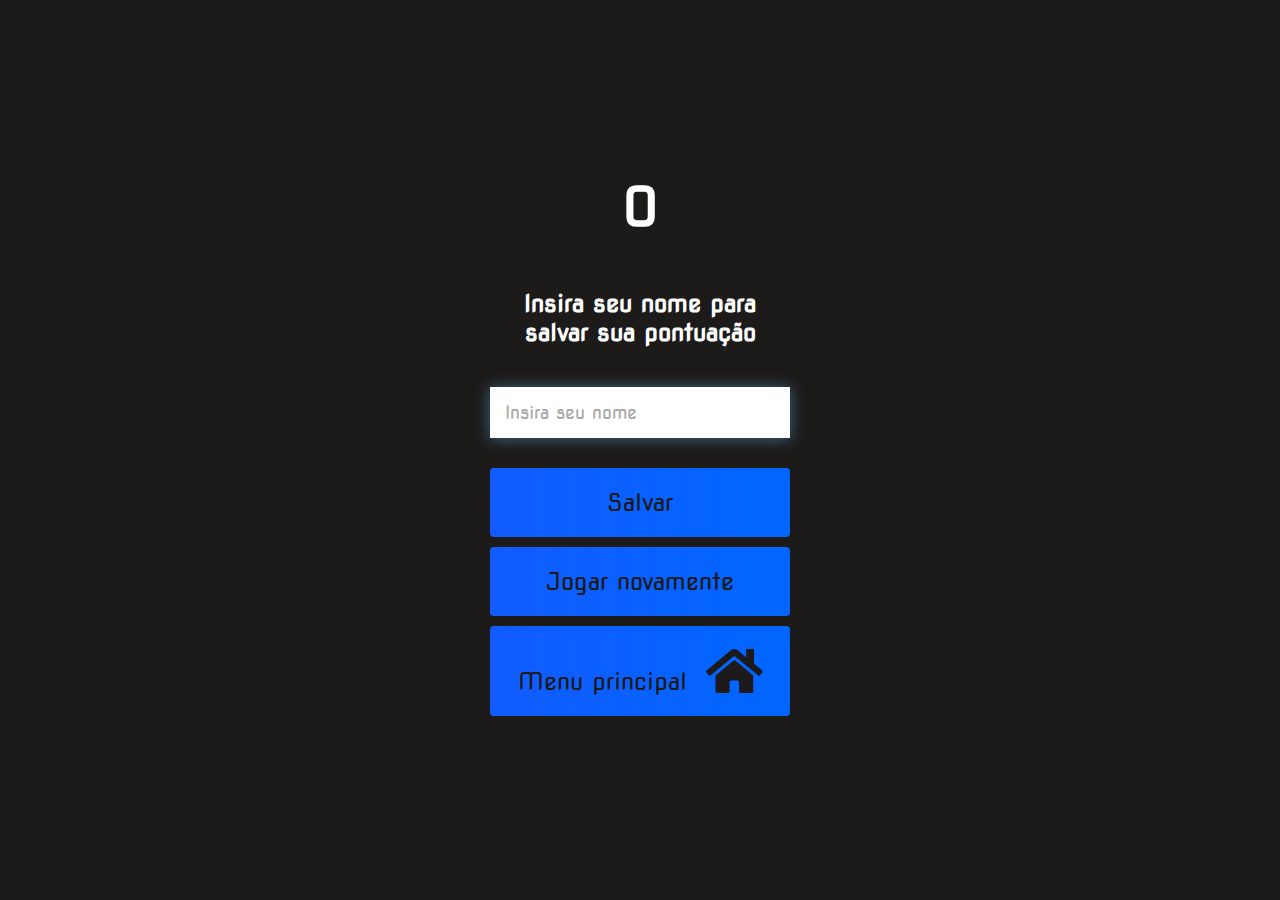
==== end.html @ 34e2d85b "Add files via upload" ====
<!DOCTYPE html>
<html lang="pt-BR">
<head>
    <meta charset="UTF-8">
    <meta name="viewport" content="width=device-width, initial-scale=1.0">
    <title>Parabens</title>
    <link rel="stylesheet" href="style.css">
    <link rel="stylesheet" href="https://use.fontawesome.com/releases/v5.13.1/css/all.css" crossorigin="anonymous">
</head>
<body>
    <div class="container">
        <div id="end" class="flex-column flex-center">
            <h1 id="pontuacaoFinal">0</h1>
            <form class="end-form-container" onsubmit="salvarPontuacao(event)">
                <h2 id="end-text">Insira seu nome para salvar sua pontuação</h2>
                <input type="text" name="nome" id="nomeUsuario" placeholder="Insira seu nome">
                <button class="btn" id="salvarPontuacaoBtn" type="submit" onclick="salvarPontuacao(event)">Salvar</button>
            </form>
            <a href="jogo.html" class="btn">Jogar novamente</a>
            <a href="index.html" class="btn">Menu principal <i class="fas fa-home"></i></a>
        </div>
    </div>
    <script src="end.js"></script>
</body>
</html>
---- style.css ----
@import url('https://fonts.googleapis.com/css2?family=Nova+Square&display=swap');

:root {
    background-color: rgb(29, 26, 26);
}

* {
    box-sizing: border-box;
    margin: 0;
    padding: 0;
    font-size: 62.5%;
    font-family: 'Nova Square', cursive;
}

h1 {
    font-size: 5.4rem;
    color: #fff;
    margin-bottom: 5rem;
}

h2 {
    font-size: 4.2rem;
    margin-bottom: 4rem;
}

.container {
    width: 100vw;
    height: 100vh;
    display: flex;
    justify-content: center;
    align-items: center;
    max-width: 80rem;
    margin: 0 auto;
    padding: 2rem;
}

.flex-column {
    display: flex;
    flex-direction: column;
}

.flex-center {
    justify-content: center;
    align-items: center;
}

.justify-center {
    justify-content: center;
}

.text-center {
    text-align: center;
}

.hidden {
    display: none;
}

.btn {
    font-size: 2.4rem;
    padding: 2rem 0;
    width: 100%; /* Ajustado para largura completa do container */
    text-align: center;
    margin-bottom: 1rem;
    text-decoration: none;
    color: rgb(28, 26, 26);
    background: linear-gradient(90deg, rgb(18, 92, 255) 0%, rgb(0, 102, 255) 100%);
    border-radius: 4px;
    display: inline-block; /* Garantir que o botão seja um elemento de bloco inline */
}

.btn:hover {
    cursor: pointer;
    box-shadow: 0 0.4rem 1.4rem rgba(8, 114, 244, 0.6);
    transition: transform 150ms;
    transform: scale(1.03);
}

.btn[disabled]:hover {
    cursor: not-allowed;
    box-shadow: none;
    transform: none;
}

#highscore-btn {
    background: linear-gradient(90deg, rgb(255, 247, 9) 0%, rgb(240, 221, 6) 100%);
}

#highscore-btn:hover {
    box-shadow: 0 0.4rem 1.4rem 0 rgba(255, 255, 0, 0.5);
}

.fa-crown {
    font-size: 2.5rem;
    margin-left: 1rem;
}

/* End Page CSS */

.end-form-container {
    width: 100%;
    display: flex;
    flex-direction: column;
    align-items: center;
    max-width: 30rem; 
}

input {
    margin-bottom: 1rem;
    width: 100%; 
    padding: 1.5rem;
    font-size: 1.8rem;
    border: none;
    box-shadow: 0 0.1rem 1.4rem 0 rgba(86, 185, 235, 0.5);
}

input::placeholder {
    color: #aaa;
}

#nomeUsuario {
    margin-bottom: 3rem;
    width: 100%;  
    outline: none;
}

#end-text {
    font-size: 2.4rem;
    color: #fff;
    text-align: center;
}

#salvarPontuacaoBtn {
    border: none;
    width: 100%; /
}

.fa-home {
    margin-left: 1rem;
    font-size: 2.1em;
    color: rgb(28, 26, 26);
}
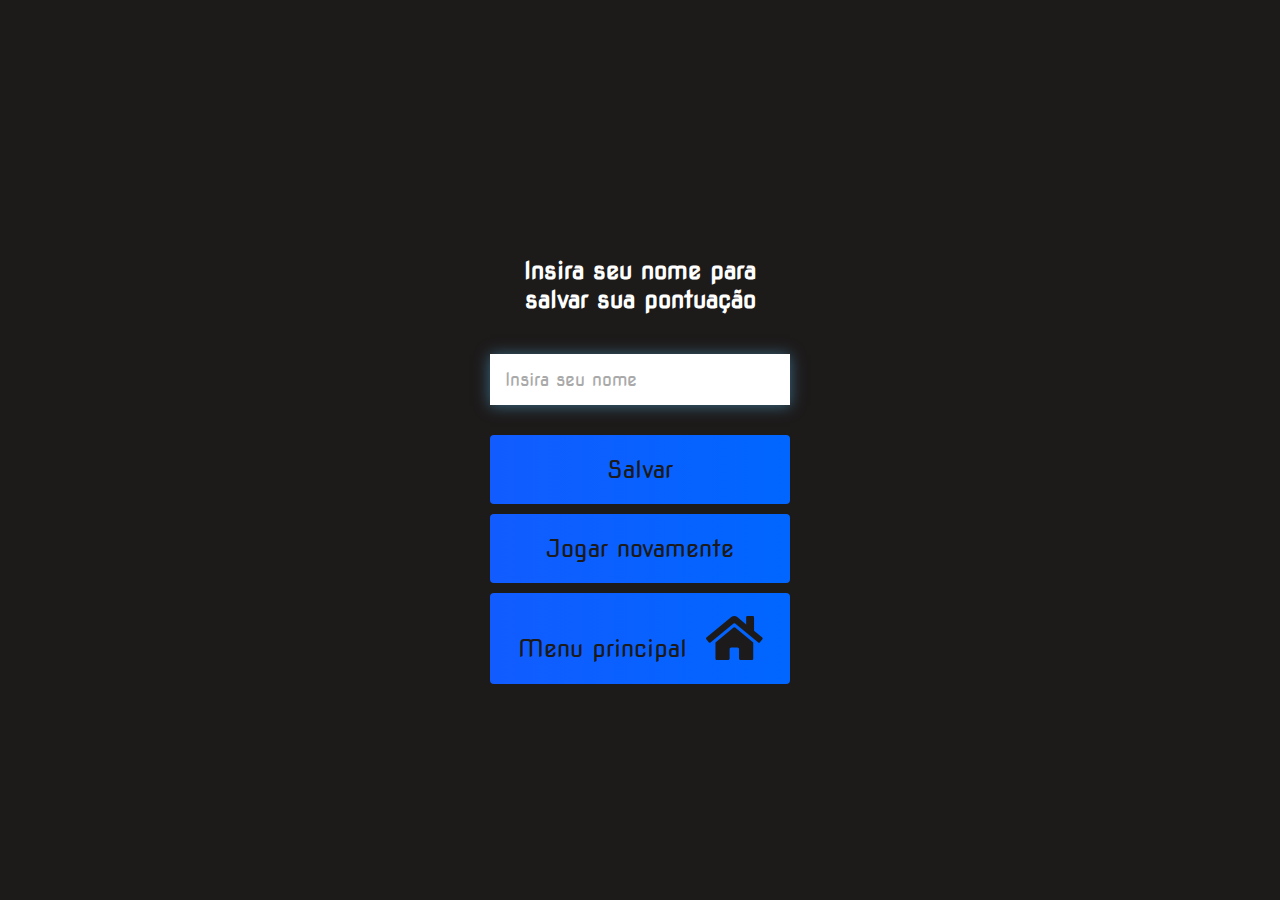
==== commit 56a3d60c: "Add files via upload" ====
--- a/end.html
+++ b/end.html
@@ -14,8 +14,9 @@
             <form class="end-form-container" onsubmit="salvarPontuacao(event)">
                 <h2 id="end-text">Insira seu nome para salvar sua pontuação</h2>
                 <input type="text" name="nome" id="nomeUsuario" placeholder="Insira seu nome">
-                <button class="btn" id="salvarPontuacaoBtn" type="submit" onclick="salvarPontuacao(event)">Salvar</button>
+                <button class="btn" id="salvarPontuacaoBtn" type="submit">Salvar</button>
             </form>
+            <p id="mensagemConfirmacao" class="mensagem-confirmacao hidden">Pontuação salva com sucesso!</p>
             <a href="jogo.html" class="btn">Jogar novamente</a>
             <a href="index.html" class="btn">Menu principal <i class="fas fa-home"></i></a>
         </div>
--- a/style.css
+++ b/style.css
@@ -59,14 +59,14 @@
 .btn {
     font-size: 2.4rem;
     padding: 2rem 0;
-    width: 100%; /* Ajustado para largura completa do container */
+    width: 100%;
     text-align: center;
     margin-bottom: 1rem;
     text-decoration: none;
     color: rgb(28, 26, 26);
     background: linear-gradient(90deg, rgb(18, 92, 255) 0%, rgb(0, 102, 255) 100%);
     border-radius: 4px;
-    display: inline-block; /* Garantir que o botão seja um elemento de bloco inline */
+    display: inline-block;
 }
 
 .btn:hover {
@@ -102,12 +102,12 @@
     display: flex;
     flex-direction: column;
     align-items: center;
-    max-width: 30rem; 
+    max-width: 30rem;
 }
 
 input {
     margin-bottom: 1rem;
-    width: 100%; 
+    width: 100%;
     padding: 1.5rem;
     font-size: 1.8rem;
     border: none;
@@ -120,7 +120,7 @@
 
 #nomeUsuario {
     margin-bottom: 3rem;
-    width: 100%;  
+    width: 100%;
     outline: none;
 }
 
@@ -132,7 +132,7 @@
 
 #salvarPontuacaoBtn {
     border: none;
-    width: 100%; /
+    width: 100%;
 }
 
 .fa-home {
@@ -140,3 +140,21 @@
     font-size: 2.1em;
     color: rgb(28, 26, 26);
 }
+
+.hidden {
+    display: none;
+}
+
+.mensagem-confirmacao {
+    color: green;
+    font-weight: bold;
+    text-align: center;
+    margin-top: 20px; 
+    margin-bottom: 20px; 
+    font-size: 2rem;
+    padding: 15px; 
+    background-color: rgba(0, 128, 0, 0.1);
+    border: 2px solid green;
+    border-radius: 4px;
+    width: 100%;
+}
